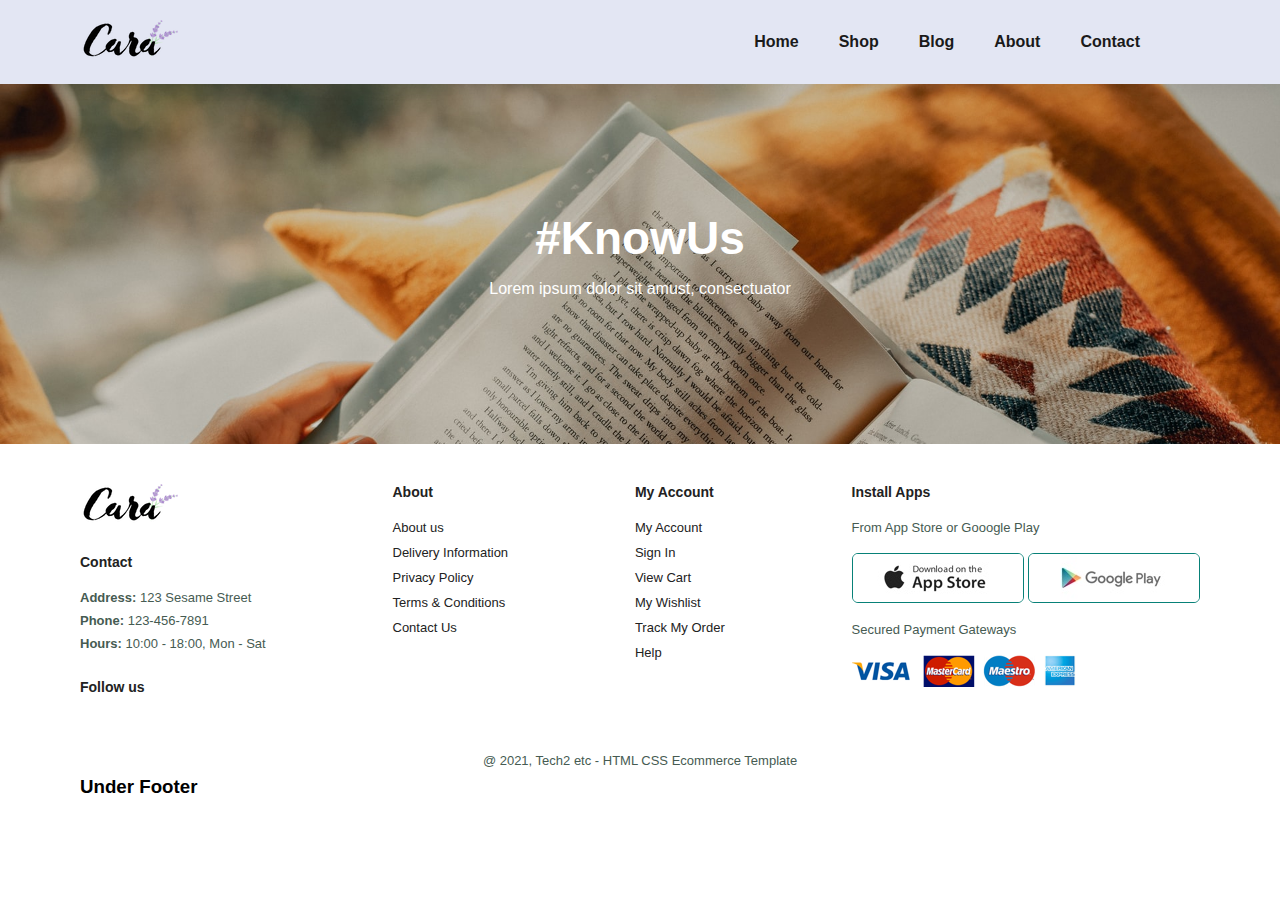
==== about.html @ 33dc2c32 "Committing about page" ====
<!DOCTYPE html>
<html lang="en">
  <head>
    <meta charset="UTF-8">
    <meta name="viewport" content="width=device-width, initial-scale=1.0">
    <meta http-equiv="X-UA-Compatible" content="ie=edge">
    <title>HTML 5 Boilerplate</title>
    <link rel="stylesheet" href="styles.css">
    <link rel="stylesheet" href="https://use.fontawesome.com/releases/v5.15.4/css/all.css" integrity="sha384-DyZ88mC6Up2uqS4h/KRgHuoeGwBcD4Ng9SiP4dIRy0EXTlnuz47vAwmeGwVChigm" crossorigin="anonymous"/>

  </head>
  <body> 
    <section id="header">
        <a href="#"><img src="images/logo.png" class="logo" alt="logo-pic"></a>

        <div>
            <ul id="navbar">
                <li><a href="index.html">Home</a></li>
                <li><a href="shop.html">Shop</a></li>
                <li><a href="blog.html">Blog</a></li>
                <li><a class="active" href="about.html">About</a></li>
                <li><a href="contact.html">Contact</a></li>
                <li><a href="cart.html"><i id="lg-bag" class="fas fa-shopping-cart"></i></a></li>
                <a href="#" id="close"><i class="far fa-times"></i></a>
            </ul>
        </div>
        <div id="mobile">
          <a href="cart.html"><i class="fas fa-shopping-cart"></i></a>
          <i id="bar" class="fas fa-outdent"></i>
        </div>
    </section>

    <section id="page-header" class="blog-header">
      <h2>#KnowUs</h2>
      <p>Lorem ipsum dolor sit amust, consectuator</p>
    </section>

   
    
    <footer class="section-p1">
      <div class="col">
        <img class="logo" src="images/logo.png" alt="logo pic">
        <h4>Contact</h4>
        <p><strong>Address: </strong> 123 Sesame Street</p>
        <p><strong>Phone: </strong> 123-456-7891</p>
        <p><strong>Hours: </strong> 10:00 - 18:00, Mon - Sat </p>
        <div class="follow">
          <h4>Follow us</h4>
          <div class="icon">
            <i class="fab fa-facebook-f"></i>
            <i class="fab fa-twitter"></i>
            <i class="fab fa-instagram"></i>
            <i class="fab fa-pinterest-p"></i>
            <i class="fab fa-youtube"></i>
          </div>
        </div>
      </div>

      <div class="col">
        <h4>About</h4>
        <a href="#">About us</a>
        <a href="#">Delivery Information</a>
        <a href="#">Privacy Policy</a>
        <a href="#">Terms & Conditions</a>
        <a href="#">Contact Us</a>
      </div>

      <div class="col">
        <h4>My Account</h4>
        <a href="#">My Account</a>
        <a href="#">Sign In</a>
        <a href="#">View Cart</a>
        <a href="#">My Wishlist</a>
        <a href="#">Track My Order</a>
        <a href="#">Help</a>
      </div>

      <div class="col install">
        <h4>Install Apps</h4>
        <p>From App Store or Gooogle Play</p>
        <div class="row">
          <img src="images/pay/app.jpg" alt="">
          <img src="images/pay/play.jpg" alt="">
        </div>
        <p>Secured Payment Gateways</p>
        <img src="images/pay/pay.png" alt="">
      </div>

      <div class="copyright">
        <p>@ 2021, Tech2 etc - HTML CSS Ecommerce Template</p>
      </div>
      <div class="under-footer">
        <h3>Under Footer</h3>
      </div>
    </footer>






	<script src="script.js"></script>
  </body>
</html>
---- styles.css ----
@import url('https://fonts.googleapis.com/css2?family=Italiana&family=Outfit&display=swap');

*{
    margin: 0;
    padding: 0;
    box-sizing: border-box;
    font-family:'Spartan', sans-serif;
}

h1{
    font-size: 50px;
    line-height: 64px;
    color: #222;
}

h2{
    font-size: 46px;
    line-height: 54px;
    color: #222;
}

h4{
    font-size: 20px;
    color: #222;
}

h6{
    font-weight: 700;
    font-size: 12px;
}

p{
    font-size: 16px;
    color: #465b52;
    margin: 15px 0 20px 0;
}

.section-p1{
    padding: 40px 80px;
}

.section-m1{
    margin: 40px 0;
}

button.normal{
    font-size: 14px;
    font-weight: 600;
    padding: 15px 30px;
    color: #000;
    background-color: #fff;
    border-radius: 4px;
    cursor: pointer;
    border: none;
    outline: none;
    transition: 0.2s;
}

button.white{
    font-size: 13px;
    font-weight: 600;
    padding: 11px 18px;
    color: #fff;
    background-color: transparent;
    border-radius: 4px;
    cursor: pointer;
    border: 1px solid #fff;
    outline: none;
    transition: 0.2s;
}

body{
    width: 100%;
}

#header{
    display: flex;
    align-items: center;
    justify-content: space-between;
    padding: 20px 80px;
    background: #E3E6F3;
    box-shadow: 0 5px 15px rgba(0, 0, 0, 0.06);
    z-index: 999;
    position: sticky;
    top: 0;
    left: 0;
}

#navbar{
    display: flex;
    align-items: center;
    justify-content: center;
}

#navbar li{
    list-style: none;
    padding: 0 20px;
    position: relative;
}

#navbar li a{
    text-decoration: none;
    font-size: 16px;
    font-weight: 600;
    color: #1a1a1a;
    transition: 0.3 ease;
}

#navbar li a:hover,
#navbar li a:active{
    color: #088178;
}

#mobile{
    display: none;
    align-items: center;

}

#navbar li a:active::after,
#navbar li a:hover::after{
    content:"";
    width: 30%;
    height: 2px;
    background: #088178;
    position: absolute;
    bottom: -4px;
    left: 20px;
}

/* Hero Page */
#hero{
    background-image: url("images/hero4.png");
    height: 90vh;
    width: 100%;
    background-size: cover;
    background-position: top 25% right 0%;
    padding: 0 80px;
    display: flex;
    flex-direction: column;
    align-items: flex-start; 
    justify-content: center;
}

#hero h4{
    padding-bottom: 15px;
}

#hero h1{
    color: #088178;
}

#hero button{
    background-image: url("images/button.png");
    background-color: transparent;
    color: #088178;
    border: 0;
    padding: 14px 80px 14px 65px;
    background-repeat: no-repeat;
    cursor: pointer;
    font-weight: 700;
    font-size: 15px;
}

#feature{
    display: flex;
    align-items: center;
    justify-content: space-between;
    flex-wrap: wrap;
}

#feature .fe-box{
    width: 180px;
    text-align: center;
    padding: 25px 15px;
    box-shadow: 20px 20px 34px rgba(0, 0, 0, 0.03);
    border: 1px solid #cce7d0;
    border-radius: 4px;
    margin: 15px 0;
}

#feature .fe-box:hover{
    box-shadow: 10pc 10px 54px rgba(0, 0, 0, 0.03);
}

#feature .fe-box img{
    width: 100%;
    margin-bottom: 10px;
}

#feature .fe-box h6{
    display: inline-block;
    padding: 9px 8px 6px 8px;
    line-height: 1;
    border-radius: 4px;
    color: #088178;
    background-color: #fddde4;
}

#feature .fe-box:nth-child(2) h6{
    background-color: #cdebbc;

}

#feature .fe-box:nth-child(3) h6{
    background-color: #d1e8f2;

}

#feature .fe-box:nth-child(4) h6{
    background-color: #cdd4f8;

}

#feature .fe-box:nth-child(5) h6{
    background-color: #f6dbf6;

}

#feature .fe-box:nth-child(6) h6{
    background-color: #fff2e5;

}

#product1 {
    text-align: center;
}

#product1 .pro-container{
    display: flex;
    justify-content: space-between;
    padding-top: 20px;
    flex-wrap: wrap;
}

#product1 .pro{
    width: 23%;
    min-width: 250px;
    padding: 10px 12px;
    border: 1px solid #cce7d0;
    border-radius: 20px;
    cursor: pointer;
    box-shadow: 20px 20px 30px rgba(0, 0, 0, 0.02);
    margin: 15px 0;
    transition: 0.2s ease;
    position: relative;
}

#product1 .pro:hover{
    box-shadow: 20px 20px 30px rgba(0, 0, 0, 0.02);

}

#product1 .pro img{
    width: 100%;
    border-radius: 20px;
}

#product1 .pro .des{
    text-align: start;
    padding: 10px 0;

}

#product1 .pro .des span{
    color: #606063;
    font-size: 12px;
}

#product1 .pro .des h5{
    padding-top: 7px;
    color: #1a1a1a;
    font-size: 14px;
}

#product1 .pro .des i{
    font-size: 12px;
    color: rgb(243, 181, 25);

} 

#product1 .pro .des h4{
    padding-top: 7px;
    font-size: 15px;
    font-weight: 700;
    color: #088178;
}

#product1 .pro .cart{
    width: 40px;
    height: 40px;
    line-height: 40px;
    border-radius: 50px;
    background-color: #e8f6ea;
    font-weight: 500;
    color: #088178;
    position: absolute;
    bottom: 20px;
    right: 10px;
}

#banner{
    display: flex;
    flex-direction: column;
    justify-content: center;
    align-items: center;
    text-align: center;
    background-image: url("images/banner/b2.jpg");
    width: 100%;
    height: 40vh;
    background-size: cover;
    background-position: center;
}

#banner h4{
    color: #fff;
    font-size: 16px;
}

#banner h2{
    color: #fff;
    font-size: 30px;
    padding: 10px 0;
}

#banner h2 span{
    color: #ef3636;
}

#banner button:hover{
    background: #088178;
    color: #fff;

}

#sm-banner{
    display: flex;
    justify-content: space-between;
    flex-wrap: wrap;
}

#sm-banner .banner-box{
    display: flex;
    flex-direction: column;
    justify-content: center;
    align-items: flex-start;
    background-image: url("images/banner/b17.jpg");
    min-width: 580px;
    height: 50vh;
    background-size: cover;
    background-position: center;
    padding: 30px;
}

#sm-banner .banner-box2{
    background-image: url("images/banner/b10.jpg");

}

#sm-banner h4{
    color: #fff;
    font-size: 20px;
    font-weight: 300;
}
#sm-banner h2{
    color: #fff;
    font-size: 28px;
    font-weight: 800;
}
#sm-banner span{
    color: #fff;
    font-size: 14px;
    font-weight: 500;
    padding-bottom: 15px;
}

#sm-banner .banner-box:hover button{
    background: #088178;
    border: 1px solid #088178;
}

#banner3{
    display: flex;
    justify-content: space-between;
    flex-wrap: wrap;
    padding: 0 80px;
}

#banner3  .banner-box{
    display: flex;
    flex-direction: column;
    justify-content: center;
    align-items: flex-start;
    background-image: url("images/banner/b7.jpg");
    min-width: 30%;
    height: 30vh;
    background-size: cover;
    background-position: center;
    padding: 20px;
    margin-bottom: 20px;
}

#banner3  .banner-box2{
    background-image: url("images/banner/b4.jpg");
}

#banner3  .banner-box3{
    background-image: url("images/banner/b18.jpg");
}

#banner3  h2{
    color: white;
    font-weight: 900;
    font-size: 22px;
}

#banner3  h3{
    color: #ec544e;
    font-weight: 800;
    font-size: 15px;
}

#newsletter{
    display: flex;
    justify-content: space-between;
    flex-wrap: wrap;
    align-items: center;
    background-image: url("images/banner/b14.png");
    background-repeat: no-repeat;
    background-position: 20% 30%;
    background-color: #041e42;
}

#newsletter h4{
    font-size: 22px;
    font-weight: 700;
    color: #fff;
}

#newsletter p{
    font-size: 14px;
    font-weight: 600;
    color: #818ea0;
}
#newsletter p span{
    color: #ffbd27;
}

#newsletter .form{
    display: flex;
    width: 40%;
}

#newsletter input{
    height: 3.125rem;
    padding: 0 1.25em;
    font-size: 14px;
    width: 100%;
    border: 1px solid transparent;
    border-radius: 4px;
    outline: none;
    border-top-right-radius: 0;
    border-bottom-right-radius: 0;
}

#newsletter button{
    background-color: #088178;
    color: #fff;
    white-space: nowrap;
    border-top-left-radius: 0;
    border-bottom-left-radius: 0;
}

footer{
    display: flex;
    flex-wrap: wrap;
    justify-content: space-between; 
}

footer .col{
    display: flex;
    flex-direction: column;
    align-items: flex-start;
    margin-bottom: 20px; 
}

footer .logo{
    margin-bottom: 30px;
}

footer h4{
    font-size: 14px;
    padding-bottom: 20px;
}

footer p{
    font-size: 13px;
    margin: 0 0 8px 0;
}


footer a{
    font-size: 13px;
    text-decoration: none;
    color: #222;
    margin-bottom: 10px;
}

footer .follow{
    margin-top: 20px;
}

footer .follow i{
    color: #465b52;
    padding-right: 4px;
    cursor: pointer;
}

footer .install .row img{
    border: 1px solid #088178;
    border-radius: 6px;
}

footer .install img{
    margin: 10px 0px 15px 0;
}

footer .follow i:hover,
footer a:hover {
    color: #088178;
}

footer .copyright{
    width: 100%;
    text-align: center;
}

/* Media Query */
@media (max-width: 799px){
    .section-p1{
        padding: 40px 40px;
    }
    #navbar {
        display: flex;
        flex-direction: column;
        align-items: center;
        justify-content: center;
        position: fixed;
        top: 0;
        right: -300px;
        height: 100vh;
        width: 300px;
        background-color: #E3E6F3;
        box-shadow: 0 40px 60px rgba(0, 0, 0, 0.1);
        padding: 80px 0 0 10px;
        transition: 0.3s;
    }

    #navbar.active{
        right: 0px;
    }

    #navbar li{
        margin-bottom: 25px;

    }

    #mobile{
        display: flex;
        align-items: center;
    
    }

    #mobile i{
        color: #1a1a1a;
        font-size: 24px;
        padding-left: 20px;

    }

    #close{
        display: initial;
        position: absolute;
        top: 30px;
        left: 30px;
        color: #222;
        font-size: 24px;
    }

    #lg-bag{
        display: none;

    }

    #hero {
        height: 70vh;
        padding: 0 80px;
        background-position: top 30% right 30%;
    }

    #feature {
        justify-content: center;
    }

    #feature .fe-box {
        margin: 15px 15px;
    }

    #product1 .pro-container{
        justify-content: center;
    }
    #product1 .pro{
        margin: 15px;
    }
    #banner{
        height: 20vh;
    }
    #sm-banner .banner-box{
        min-width: 100%;
        height: 30vh;
    }
    #banner3{
        padding: 0px 40px;
    }
    #banner3 .banner-box{
        width: 28%;
    }
    #newsletter .form{
        width: 70%;
    } 

}

@media (max-width: 480px) {
    .section-p1{
        padding: 20px;
    }
    #header {
        padding: 10px 30px;
    }
    h1{
        font-size: 38px;
    }
    h2{
        font-size: 32px;
    }
    #hero{
        padding: 0px 20px;
        background-position: 155%;
    }
    #feature{
        justify-content: space-between
    }
    #feature .fe-box{
        width: 155px;
        margin: 0 0 15px 0;
    }
    #product1 .pro{
        width: 100%;
    }
    #banner{
        height: 40vh;
    }
    #sm-banner .banner-box{
        height: 40vh;
    }
    #sm-banner .banner-box2{
        margin-top: 20px;
    }
    #banner3{
        padding: 0 20px;
    }
    #banner3 .banner-box{
        width: 100%;
    }
    #newsletter{
        padding: 40px 20px;
    }
    #newsletter .form{
        width: 100%
    }
    footer .copyright{
        text-align: start;
    }

    /* Single Product */
    #prodetails {
        display: flex;
        flex-direction: column;
    }
    #prodetails .single-pro-image{
        width: 100%;
        margin-right: 0px;
    }
    #prodetails .single-pro-details{
        width: 100%;
    }

    /* Blog Page */
    #blog {
        padding: 100px 20px 0px 20px !important;
    }

    #blog .blog-box{
        display: flex;
        flex-direction: column;
        align-items: flex-start;
    }

    #blog .blog-img{
        width: 100%;
        margin-right: 0px;
        margin-bottom: 30px;
    }

    #blog .blog-details{
        width: 100%;
    }

}  

/* Shop Page */
#page-header{
    background-image: url("images/banner/b1.jpg");
    width: 100%;
    height: 40vh;
    background-size: cover;
    display: flex;
    justify-content: center;
    text-align: center;
    flex-direction: column;
    padding: 14px;
}

#page-header h2,
#page-header p{
    color: #fff;
}

#pagination{
    text-align: center;
}

#pagination a{
    text-decoration: none;
    background-color: #088178;
    padding: 15px 20px;
    border-radius: 4px;
    color: #fff;
    font-weight: 600;
}

#pagination a i{
    font-size: 16px;
    font-weight: 600;
}

/* Single Product  */
#prodetails{
    display: flex;
    margin-top: 20px;

}

#prodetails .single-pro-image{
    width: 40%;
    margin-right: 50px;
}

.small-img-group{
    display: flex;
    justify-content: space-between;
}

.small-img-col{
    flex-basis: 24%;
    cursor: pointer;
}

#prodetails .single-pro-details{
    width: 50%;
    padding-top: 30px;
}

#prodetails .single-pro-details h4{
    padding: 40px 0 20px 0; 
}

#prodetails .single-pro-details h2{
    font-size: 26px;
}

#prodetails .single-pro-details select{
    display: block;
    padding: 5px 10px;
    margin-bottom: 10px;
}

#prodetails .single-pro-details input{
    width: 50px;
    height: 47px;
    padding-left: 10px;
    font-size: 16px;
    margin-right: 10px;
}

#prodetails .single-pro-details input:focus{
    outline: none;
}

#prodetails .single-pro-details button{
    background: #088178;
    color: #fff;
}

#prodetails .single-pro-details span{
    line-height: 25px;
}

/* Blog Page */
#page-header.blog-header{
    background-image: url("images/banner/b19.jpg");

}

#blog{
    padding: 150px 150px 0px 150px;
}

#blog .blog-box{
    display: flex;
    align-items: center;
    width: 100%;
    position: relative;
    padding-bottom: 90px;
}

#blog .blog-img{
    width: 50%;
    margin-right: 40px;
}

#blog img{
    width: 100%;
    height: 300px;
    object-fit: cover;
}

#blog .blog-details{
    width: 50%;
}

#blog .blog-details a{
    text-decoration: none;
    font-size: 11px;
    color: #000;
    font-weight: 700;
    position: relative;
    transition: 0.3s;
}

#blog .blog-details a::after{
    content: "";
    width: 50px;
    height: 1px;
    background-color: black;
    position: absolute;
    top: 4px;
    right: -60px;
}

#blog .blog-details a:hover{
    color: #088178;
}

#blog .blog-details a:hover::after{
    background-color: #088178;
}

#blog .blog-box h1{
    position: absolute;
    top: -40px;
    left: 0;
    font-size: 70px;
    font-weight: 700;
    z-index: -9;
}
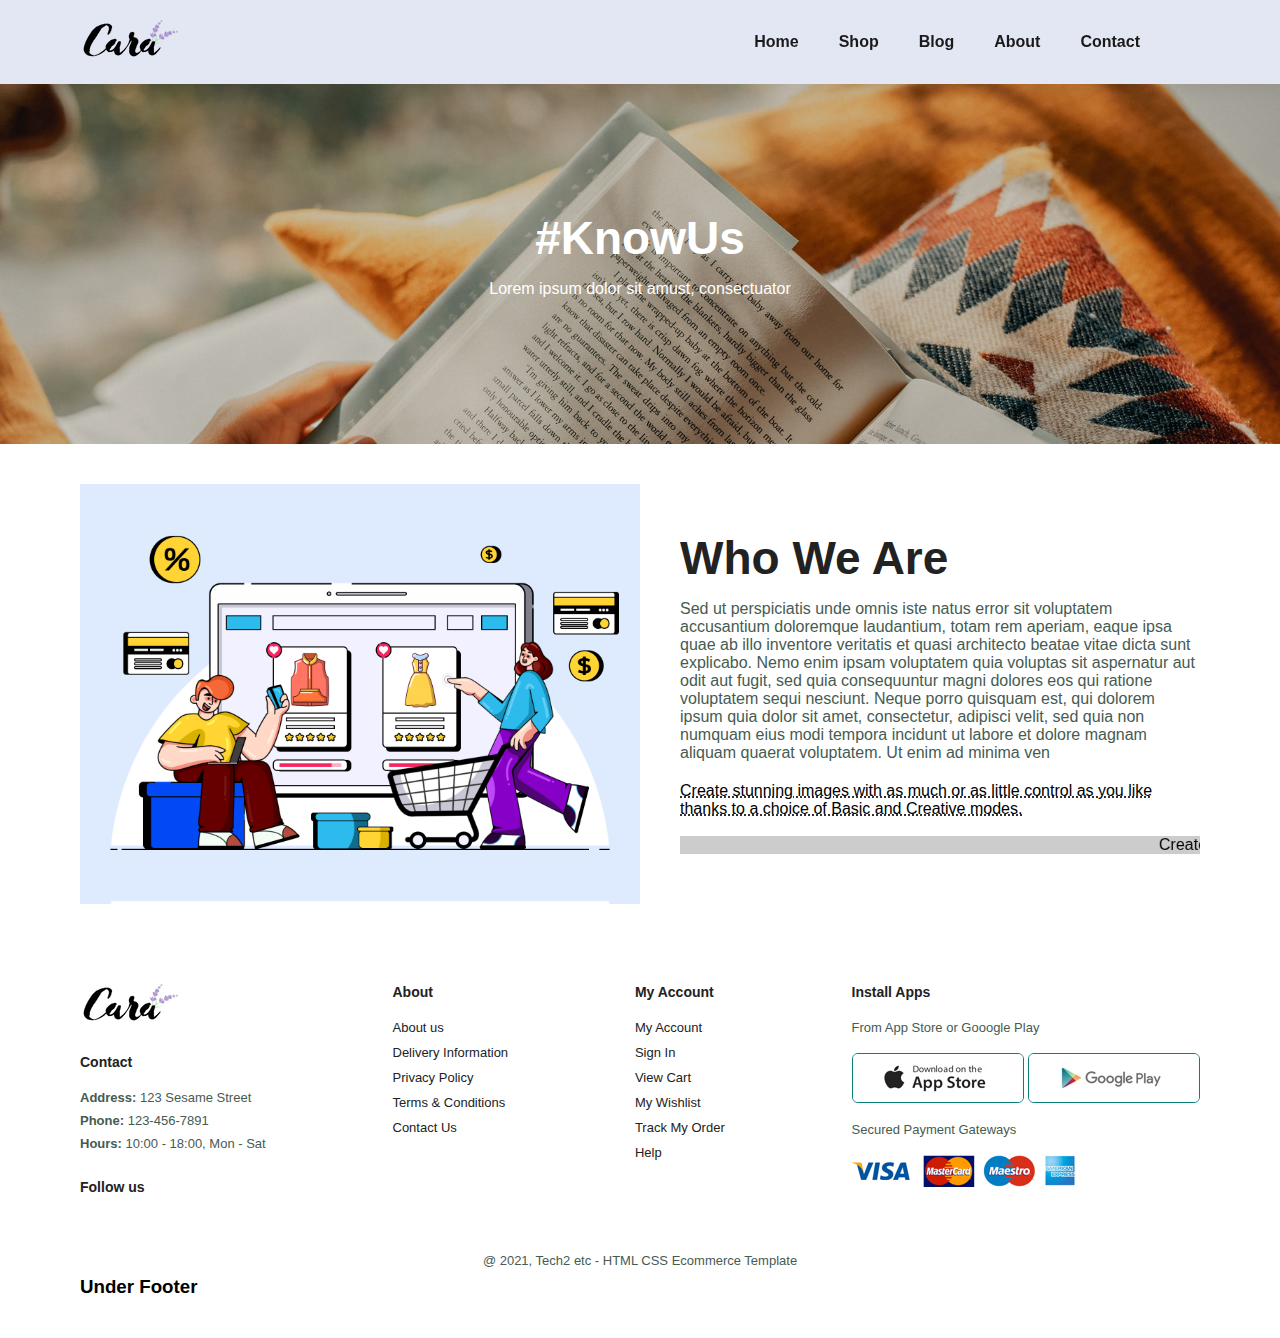
==== commit 30d71d8e: "Create about page content" ====
--- a/about.html
+++ b/about.html
@@ -34,7 +34,37 @@
       <h2>#KnowUs</h2>
       <p>Lorem ipsum dolor sit amust, consectuator</p>
     </section>
+    
+    <section id="about-head" class="section-p1">
+      <img src="images/about/a6.jpg" alt="">
+      <div>
+        <h2>Who We Are</h2>
+        <p>Sed ut perspiciatis unde omnis iste natus 
+          error sit voluptatem accusantium doloremque 
+          laudantium, totam rem aperiam, eaque ipsa 
+          quae ab illo inventore veritatis et quasi 
+          architecto beatae vitae dicta sunt explicabo. 
+          Nemo enim ipsam voluptatem quia voluptas sit 
+          aspernatur aut odit aut fugit, sed quia 
+          consequuntur magni dolores eos qui ratione 
+          voluptatem sequi nesciunt. Neque porro quisquam 
+          est, qui dolorem ipsum quia dolor sit amet, 
+          consectetur, adipisci velit, sed quia non numquam 
+          eius modi tempora incidunt ut labore et dolore
+           magnam aliquam quaerat voluptatem. Ut enim ad 
+           minima ven</p>
 
+           <abbr title="">Create stunning images with as much 
+            or as little control as you like thanks to a choice 
+            of Basic and Creative modes.</abbr>
+
+            <br><br>
+
+            <marquee bgcolor="#ccc" loop="-1" scrollamount="5" width="100%">Create stunning images with as much 
+              or as little control as you like thanks to a choice 
+              of Basic and Creative modes.</marquee>
+      </div>
+    </section>
    
     
     <footer class="section-p1">
--- a/styles.css
+++ b/styles.css
@@ -884,4 +884,23 @@
     font-size: 70px;
     font-weight: 700;
     z-index: -9;
+}
+
+/* About page */
+#page-header .blog-header{
+    background-image: url("images/about/banner.png");
+}
+
+#about-head{
+    display: flex;
+    align-items: center;
+}
+
+#about-head img{
+    width: 50%;
+    height: auto;
+}
+
+#about-head div{
+    padding-left: 40px;
 }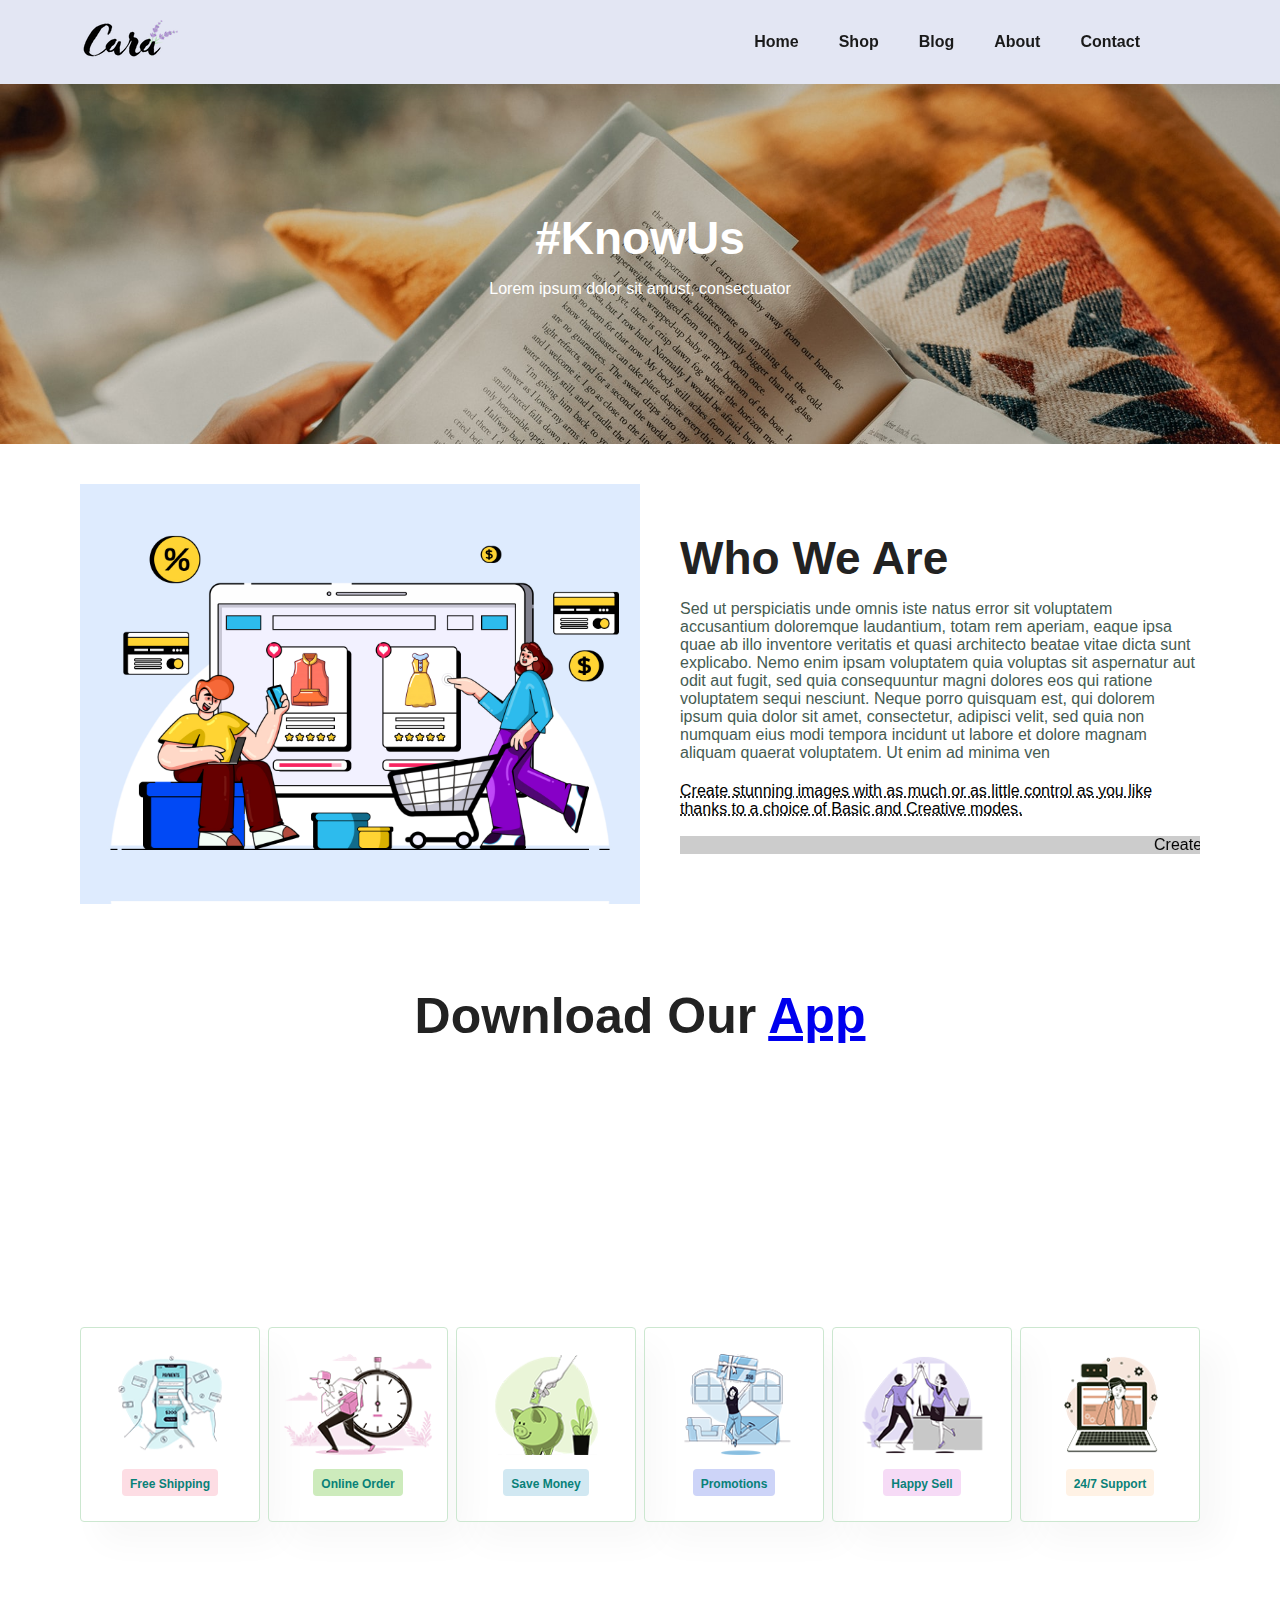
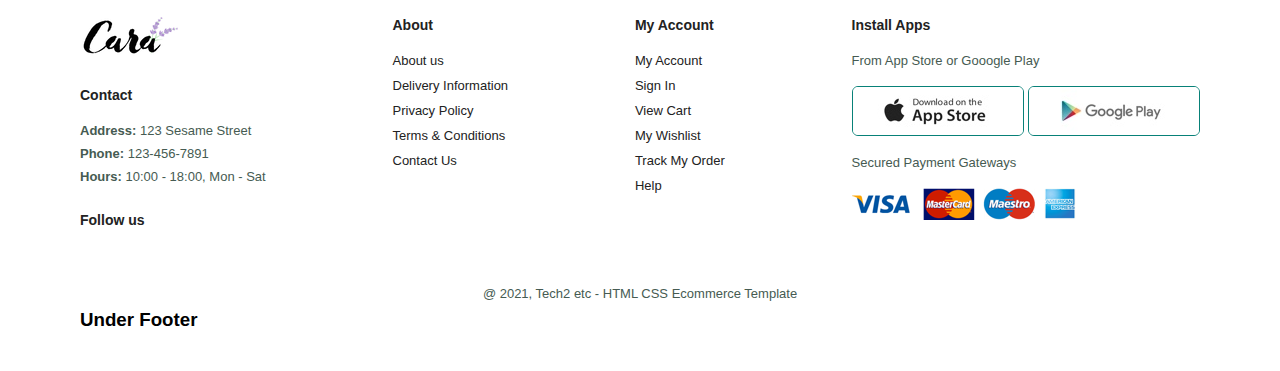
==== commit 8c197244: "Adding video section to about page" ====
--- a/about.html
+++ b/about.html
@@ -66,6 +66,40 @@
       </div>
     </section>
    
+    <section id="about-app" class="section-p1">
+      <h1>Download Our <a href="#">App</a></h1>
+      <div class="video">
+        <video autoplay muted loop src="images/about/1.mp4"></video>
+      </div>
+    </section>
+    
+    <section id="feature" class="section-p1">
+      <div class="fe-box">
+        <img src="images/features/f1.png" alt="">
+        <h6>Free Shipping</h6>
+      </div>
+      <div class="fe-box">
+        <img src="images/features/f2.png" alt="">
+        <h6>Online Order</h6>
+      </div>
+      <div class="fe-box">
+        <img src="images/features/f3.png" alt="">
+        <h6>Save Money</h6>
+      </div>
+      <div class="fe-box">
+        <img src="images/features/f4.png" alt="">
+        <h6>Promotions</h6>
+      </div>
+      <div class="fe-box">
+        <img src="images/features/f5.png" alt="">
+        <h6>Happy Sell</h6>
+      </div>
+      <div class="fe-box">
+        <img src="images/features/f6.png" alt="">
+        <h6>24/7 Support</h6>
+      </div>
+
+    </section>
     
     <footer class="section-p1">
       <div class="col">
--- a/styles.css
+++ b/styles.css
@@ -903,4 +903,20 @@
 
 #about-head div{
     padding-left: 40px;
+}
+
+#about-app{
+    text-align: center;
+}
+
+#about-app .video{
+    width: 70%;
+    height: 100%;
+    margin: 30px auto 0 auto;
+}
+
+#about-app .video video{
+    width: 100%;
+    height: 100%;
+    border-radius: 20px;
 }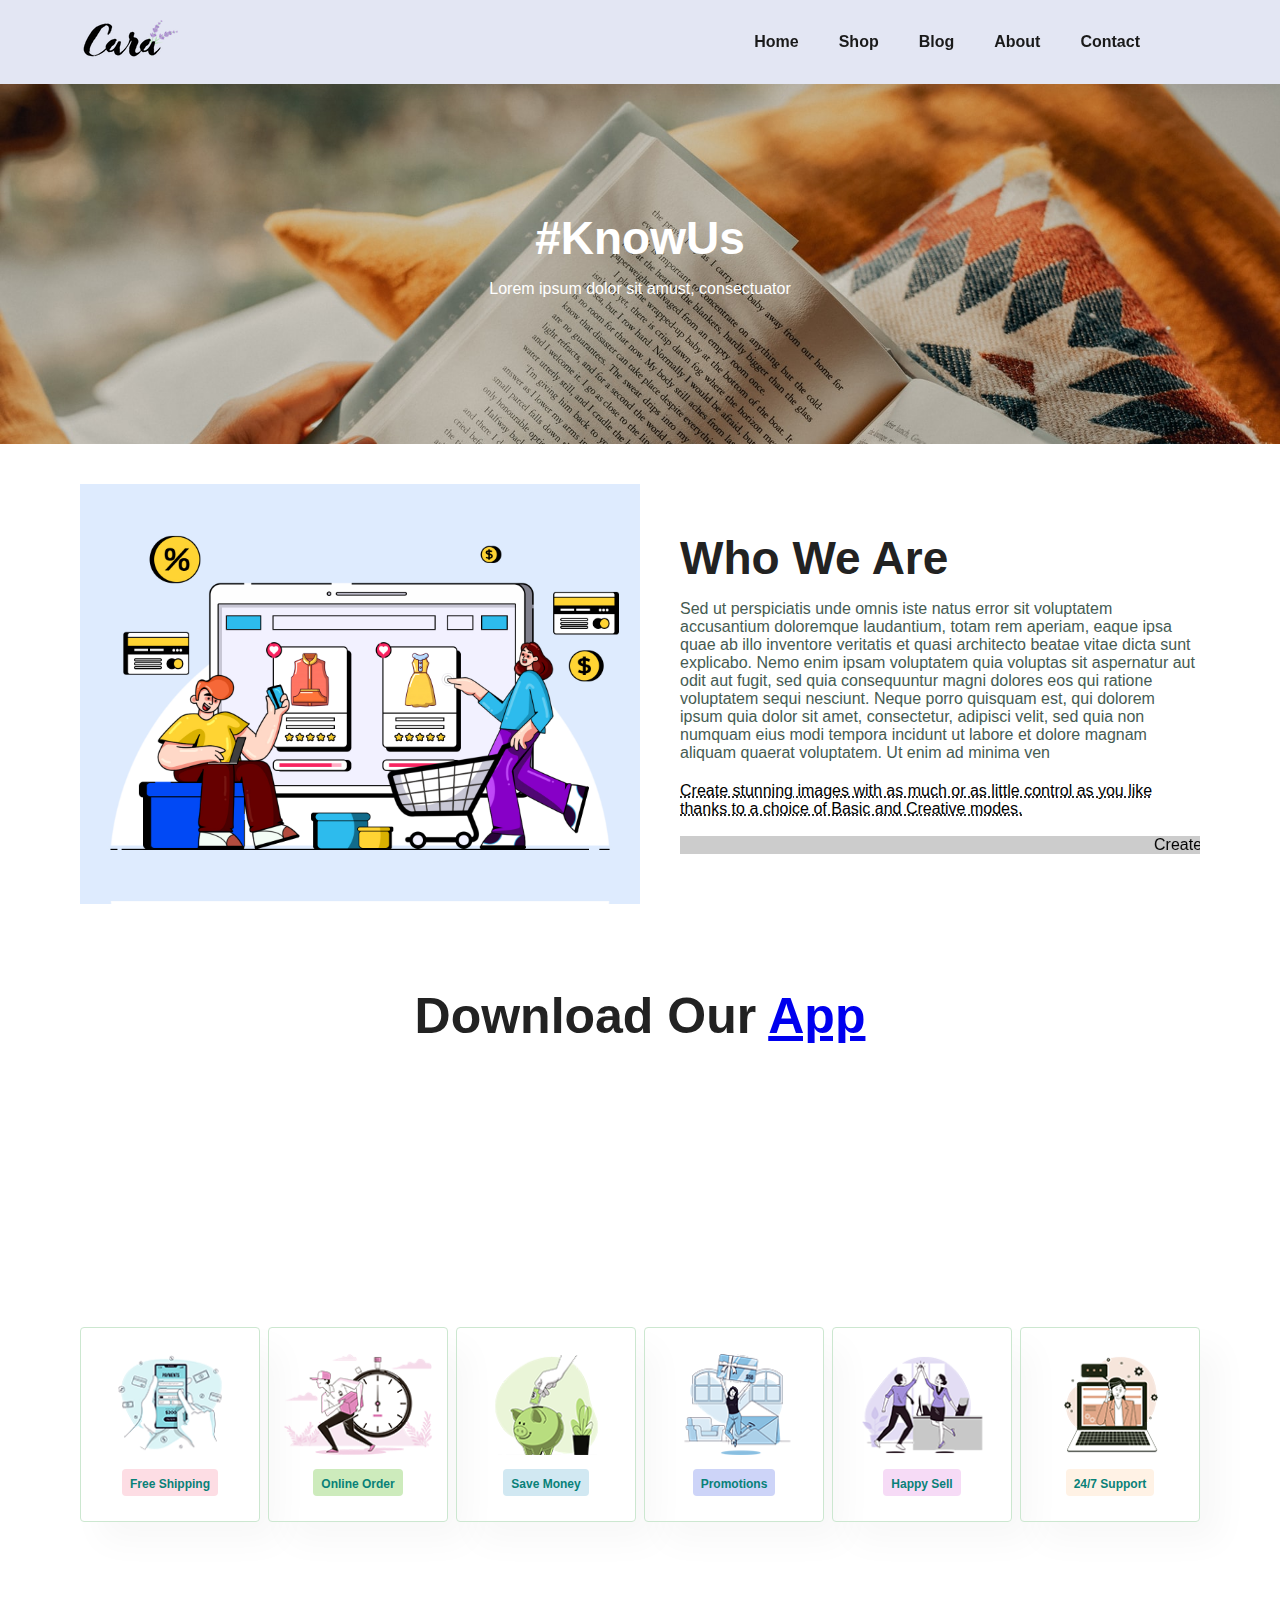
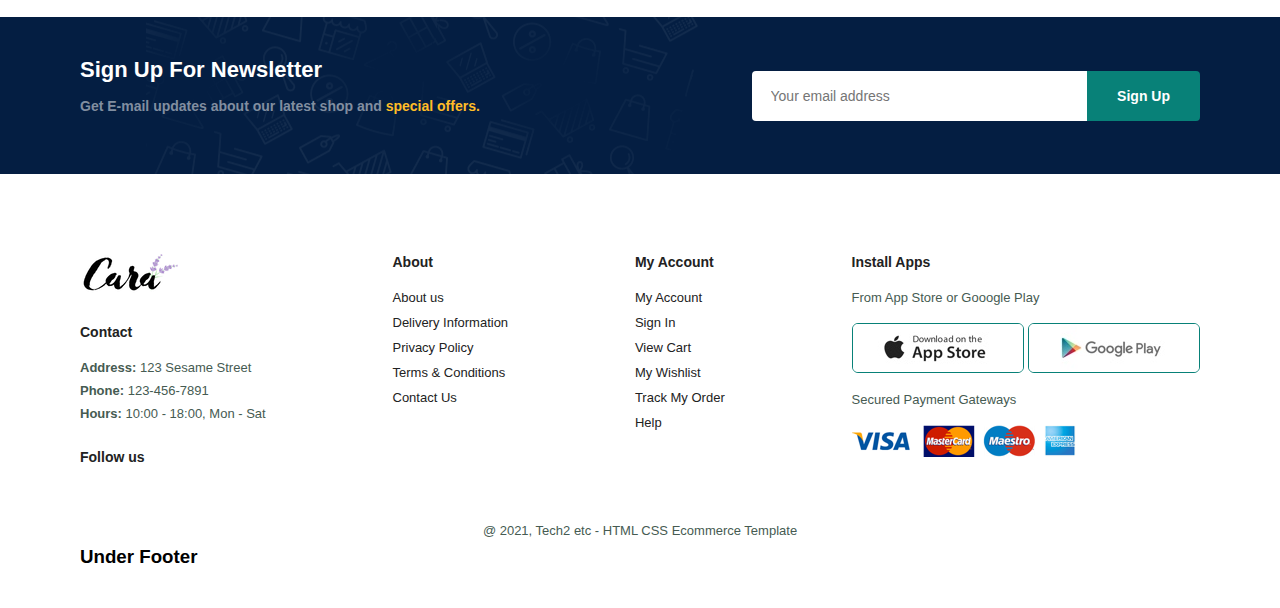
==== commit 4362a430: "Adding media query to about page" ====
--- a/about.html
+++ b/about.html
@@ -100,6 +100,18 @@
       </div>
 
     </section>
+
+    <section id="newsletter" class="section-p1 section-m1">
+      <div class="newstext">
+        <h4>Sign Up For Newsletter</h4>
+        <p>Get E-mail updates about our latest shop and <span>special offers.</span></p>
+      </div>
+      <div class="form">
+        <input type="text" placeholder="Your email address">
+        <button class="normal">Sign Up</button>
+      </div>
+      
+    </section>
     
     <footer class="section-p1">
       <div class="col">
--- a/styles.css
+++ b/styles.css
@@ -631,7 +631,7 @@
 
 }
 
-@media (max-width: 480px) {
+@media (max-width: 477px) {
     .section-p1{
         padding: 20px;
     }
@@ -714,6 +714,21 @@
     }
 
     #blog .blog-details{
+        width: 100%;
+    }
+
+    /* About Page */
+    #about-head{
+        flex-direction: column;
+    }
+    #about-head img{
+        width: 100%;
+        margin-bottom: 20px;
+    }
+    #about-head div{
+        padding-left: 0px;
+    }
+    #about-app .video{
         width: 100%;
     }
 
